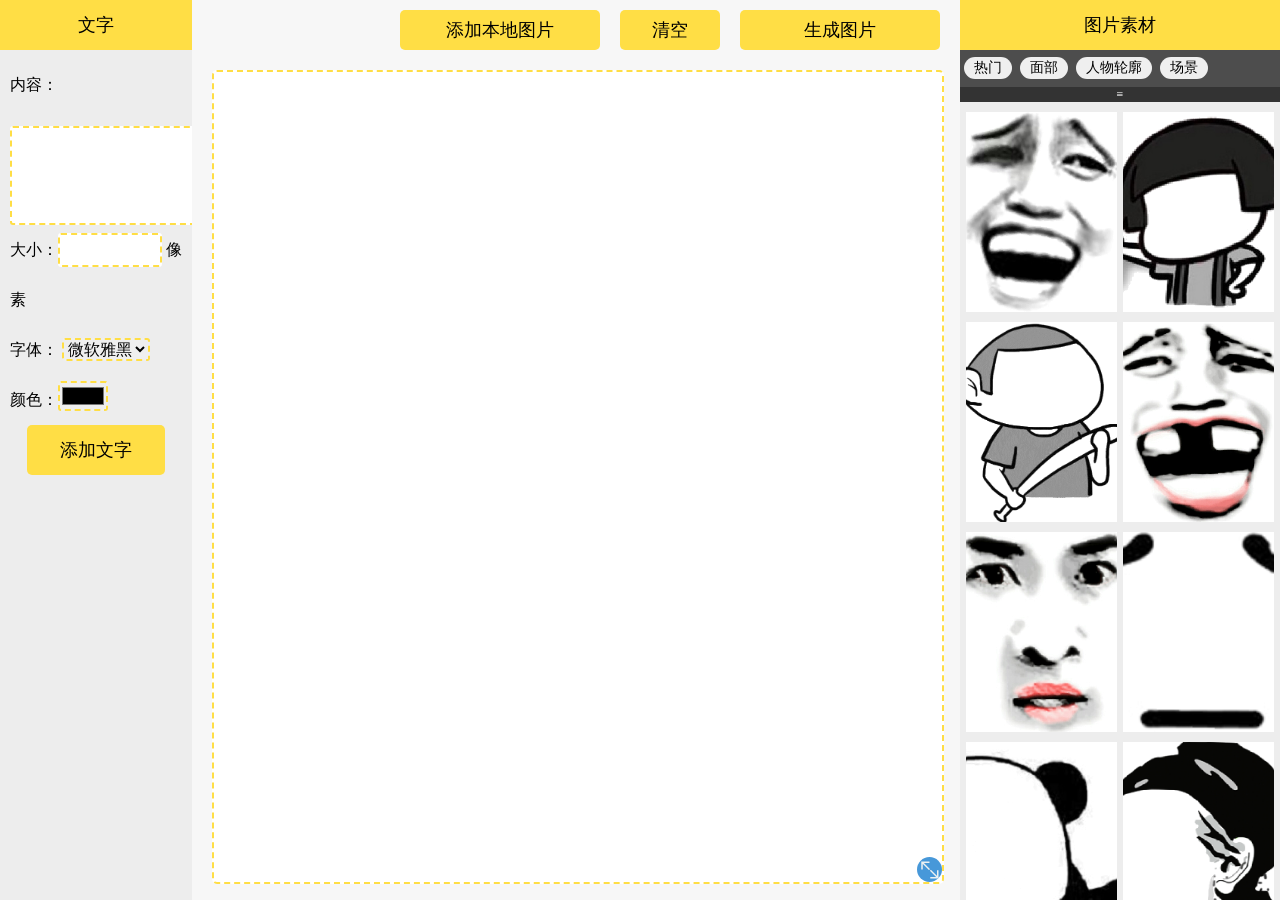
==== index.html @ b220a75a "Update index.html" ====
<!DOCTYPE html>
<html lang="en">
<head>
    <meta charset="UTF-8" />
    <meta name="baidu-site-verification" content="wVmLLH90un" />
    <meta name="baidu-site-verification" content="AYYwOWRLEw" />
    <title>表情工厂-在线制作表情金馆长暴走漫画表情包</title>

    <link rel="stylesheet" href="assets/css/main.css" type="text/css">
    <script>
        var _hmt = _hmt || [];
        (function() {
          var hm = document.createElement("script");
          hm.src = "//hm.baidu.com/hm.js?b38cd188ed34de5ad19c4f13f7c05e2f";
          var s = document.getElementsByTagName("script")[0]; 
          s.parentNode.insertBefore(hm, s);
         })();
    </script>
</head>
<body>
<div id="msk">
    <div class="tips">
        <p>
            右键复制图片去装X吧！
        </p>
    </div>
    <div class="box-btn close-btn" id="close-btn-msk">╳</div>
    <canvas id="picture"></canvas>
</div>
<div class="left">
    <div class="left-title">
        <span>文字</span>
    </div>
    <div class="left-content" id="a">
        <span>内容：</span><textarea rows="5"  id="font-content"></textarea><br/>
        <span>大小：</span><input type="number" id="font-size" min="0" max="999"/><span>&nbsp;像素</span><br/>
        <span>字体：</span>
            <select name="fontfamily" id="font-family">
                <option value="microsoft yahei">微软雅黑</option>
                <option value="songti">宋体</option>
                <option value="黑体">黑体</option>
                <option value="楷体">楷体</option>
             </select><br/>
        <span>颜色：</span><input type="color" id="font-color"/><br/>

        <div class="btn" id="addfont-btn">添加文字</div>
        

    </div>
</div>
<div class="center">
    <label for="addlocalimg" id="addlocalimg-btn" class="btn">添加本地图片</label>
    <input type="file" accept="*/*" id="addlocalimg"/>
    <div class="btn" id="clear-btn">清空</div>
    <div class="btn" id="drawing-btn">生成图片</div>
    <div class="panel">

    </div>
</div>
<div class="right">
    <div class="right-title">
        <span>图片素材</span>
    </div>
    <div id="tags">
        <div id="tagswrap">
            <span class="tag">热门</span>
            <span class="tag">面部</span>
            <span class="tag">人物轮廓</span>
            <span class="tag">场景</span>
            <span class="tag">小道具</span>
            <span class="tag">对话框</span>
            <span class="tag">边框</span>
            <span class="tag">金馆长</span>
            <span class="tag">尔康</span>
            <span class="tag">王尼玛</span>
        </div>
        <div id="moretag">≡</div>
    </div>
    <div id="img-list">
        <div class="loading"><img src="assets/img/icon/loading.gif" alt=""/><p>加载中...</p></div>
    </div>
</div>
<script data-main="assets/js/main" src="assets/plugins/require-2.1.11-min.js"></script>  
<script>window._bd_share_config={"common":{"bdSnsKey":{},"bdText":"","bdMini":"1","bdMiniList":["mshare","qzone","weixin","tsina","tieba","sqq","copy"],"bdPic":"","bdStyle":"1","bdSize":"24"},"slide":{"type":"slide","bdImg":"0","bdPos":"left","bdTop":"250"},"image":{"viewList":["tieba","sqq","tsina","qzone","weixin"],"viewText":"分享到：","viewSize":"24"}};with(document)0[(getElementsByTagName('head')[0]||body).appendChild(createElement('script')).src='http://bdimg.share.baidu.com/static/api/js/share.js?v=89860593.js?cdnversion='+~(-new Date()/36e5)];</script>
</body>
</html>
---- assets/css/main.css ----
*{margin: 0; padding: 0}

html{
    height: 100%;
}
body{
    position: relative;
    height: 100%;
    font-size: 0;
    font-family: 'microsoft yahei';
}

input,textarea,select{
    border-width: 2px;
    border-radius: 3px;
    border-color: #ffde45;
    border-style: dashed;
    font-size: 16px;
}
input{
    height: 30px;
}
textarea{
    vertical-align: text-top;
}

.btn{
    border-radius: 5px;
    background-color: #ffde45;
    font-size: 18px;
    text-align: center;
    cursor: pointer;
}
.btn:hover{
    background-color: #ffbb00;
}

#msk{
    width: 100%;
    height: 100%;
    background-color: rgba(0, 0, 0, 0.3);
    position : fixed;
    top: 50%;
    left: 50%;
    transform: translate(-50%, -50%);
    z-index: 999;
    display: none;
}
#msk.show{
    display: block;
}
#msk .tips{
    width: 400px;
    height: 50px;
    margin: 0 auto;
    background-color: #333333;
    color: #ffffff;
    font-size: 36px;
}
#msk .tips p{
    text-align: center;
    margin: 0 auto;
}
#msk #close-btn-msk{
    width: 40px;
    height: 40px;
    background-color: #ff563c;
    right: 10px;
    top: 10px;
    font-size: 36px;
    line-height: 40px;
    cursor: pointer;
}
#picture{
    background-color: #ffffff;
    position : fixed;
    top: 50%;
    left: 50%;
    transform: translate(-50%, -50%);
}
.loading{
    width: 150px;
    margin: 0 auto;
}
.loading p{
    font-size: 20px;
    text-align: center;
}

.left{
    width: 15%;
    height: 100%;
    float: left;
    vertical-align: top;
    background-color: #ededed;
}
.left-title,.right-title{
    width: 100%;
    height: 50px;
    background-color: #ffde45;
    color: #000000;
    font-size: 18px;
    text-align: center;
    line-height: 50px;
}
.left-content{
    margin: 10px;
    color: #000000;
    font-size: 16px;
    line-height: 50px;
}
#font-size{
    width: 100px;
}
#addfont-btn{
    width: 80%;
    height: 50px;
    margin: 0 auto;

}
.center{
    background-color: #f7f7f7;
    width: 60%;
    height: 100%;
    padding-top: 70px;
    padding-right: 20px;
    padding-left: 20px;
    padding-bottom: 20px;
    box-sizing: border-box;
    float: left;
    vertical-align: top;
    position: relative;
}
#addlocalimg{
    position: absolute;
    top: -99px;
}
#addlocalimg-btn{
    display: block;
    width: 200px;
    height: 40px;
    position: absolute;
    top: 10px;
    right: 360px;
    z-index: 99;
    line-height: 40px;
}
#clear-btn{
    width: 100px;
    height: 40px;
    position: absolute;
    top: 10px;
    right: 240px;
    z-index: 99;
    line-height: 40px;
}
#drawing-btn{
    width: 200px;
    height: 40px;
    line-height: 40px;
    position: absolute;
    top: 10px;
    right: 20px;
    z-index: 99;

}
.center .panel{
    width: 100%;
    height: 100%;
    margin: 0 auto;
    border:2px dashed #ffde45;
    border-radius: 5px;
    position: relative;
    overflow: hidden;
    background-color: #ffffff;

}
.panel .ui-resizable-se{
    width: 25px;
    height: 25px;
    border-radius: 50%;
    color: #fff;
    font-size: 24px;
    font-weight: bold;
    position: absolute;
    text-align: center;
    line-height: 25px;
    right: 0;
    bottom: 0;
    background: #4798d9 url("../img/icon/scale.png") no-repeat center;
}
.panel{
    user-select:none;
    -webkit-user-select: none;
    -moz-user-select: none;
}

.right{
    display: flex;
    box-orient:vertical;
    flex-direction:column;
    width: 25%;
    height: 100%;
    float: left;
    vertical-align: top;
    position: relative;
    background-color: #ededed;
}

#tagswrap{
    max-height: 31px;
    position: relative;
    overflow: hidden;
    background-color: #4d4d4d;
    padding: 3px 0;
    font-size: 0;
    transition: all 1s;
}
#tags:hover #tagswrap{
    max-height: 200px;
    overflow: auto;
    /*height: auto;*/
}
.tag{
    margin: 4px;
    padding: 2px 10px;
    font-size: 14px;
    display: inline-block;
    background-color: #efefef;
    border-radius: 11px;
    cursor: pointer;
    user-select:none;
    -webkit-user-select: none;
    -moz-user-select: none;
}
#moretag{
    width: 100%;
    /*position: absolute;*/
    /*bottom: 0;*/
    cursor: alias;
    text-align: center;
    color: #ffffff;
    font-size: 12px;
    background-color: #333333;
}
#img-list:after{
    /*去浮动*/
    content:"";
    display: block;
    height: 0;
    overflow: hidden;
    clear: both;
}
#img-list{
    padding-top: 10px;
    flex: 1;
    zoom: 1;
    overflow: auto;
    box-sizing: border-box;
}

.img-container{
    float: left;
    width: 47%;
    height: 200px;
    margin-left: 2%;
    margin-bottom: 10px;
    position: relative;
    overflow: hidden;
    background-color: #ffffff;
}
.img-container img{
    height: 100%;
    position: absolute;
    left: 50%;
    top: 50%;
    transform: translate(-50%, -50%);
    cursor: pointer;
}


/*图片盒子样式*/
.img-box {
    height: 300px;
    position: absolute;
    left: 100px;
    top: 100px;
}
.active-box{
    border: 1px darkblue dashed;
    cursor: move;
}

.active-box .box-btn,#close-btn-msk{
    width: 25px;
    height: 25px;
    border-radius: 50%;
    background-color: #49ff46;
    color: #fff;
    font-size: 24px;
    font-weight: bold;
    position: absolute;
    text-align: center;
    line-height: 25px;
}

.active-box .close-btn{
    background-color: #ff563c;
    left: -25px;
    top: -25px;
}
.active-box .close-btn:hover{
    background-color: #ff1a02;
    cursor: pointer;
}

.active-box .rotate-btn{
    background: #49ff46 url("../img/icon/rotatebtn.png") no-repeat center;
    right: -25px;
    top: -25px;
}
.active-box .rotate-btn:hover{
    background-color: #00e609;
    cursor: move;
}
/*jqueryUI 缩放把手*/
.img-box .ui-resizable-se{
    visibility: hidden;
}
.active-box .ui-resizable-se{
    width: 25px;
    height: 25px;
    border-radius: 50%;
    color: #fff;
    font-size: 24px;
    font-weight: bold;
    position: absolute;
    text-align: center;
    line-height: 25px;
    right: -25px;
    bottom: -25px;
    background: #4798d9 url("../img/icon/scale.png") no-repeat center;
    visibility: visible;
}
.active-box .ui-resizable-se:hover{
    background-color: #0054d9;
    cursor: se-resize;
}
.ui-resizable-e{
    width: 10px;
    height: 100%;
    position: absolute;
    right: 0;
    top: 0;
    cursor: e-resize;
}
.ui-resizable-s{
    width: 100%;
    height: 10px;
    position: absolute;
    right: 0;
    bottom: 0;
    cursor: s-resize;
}
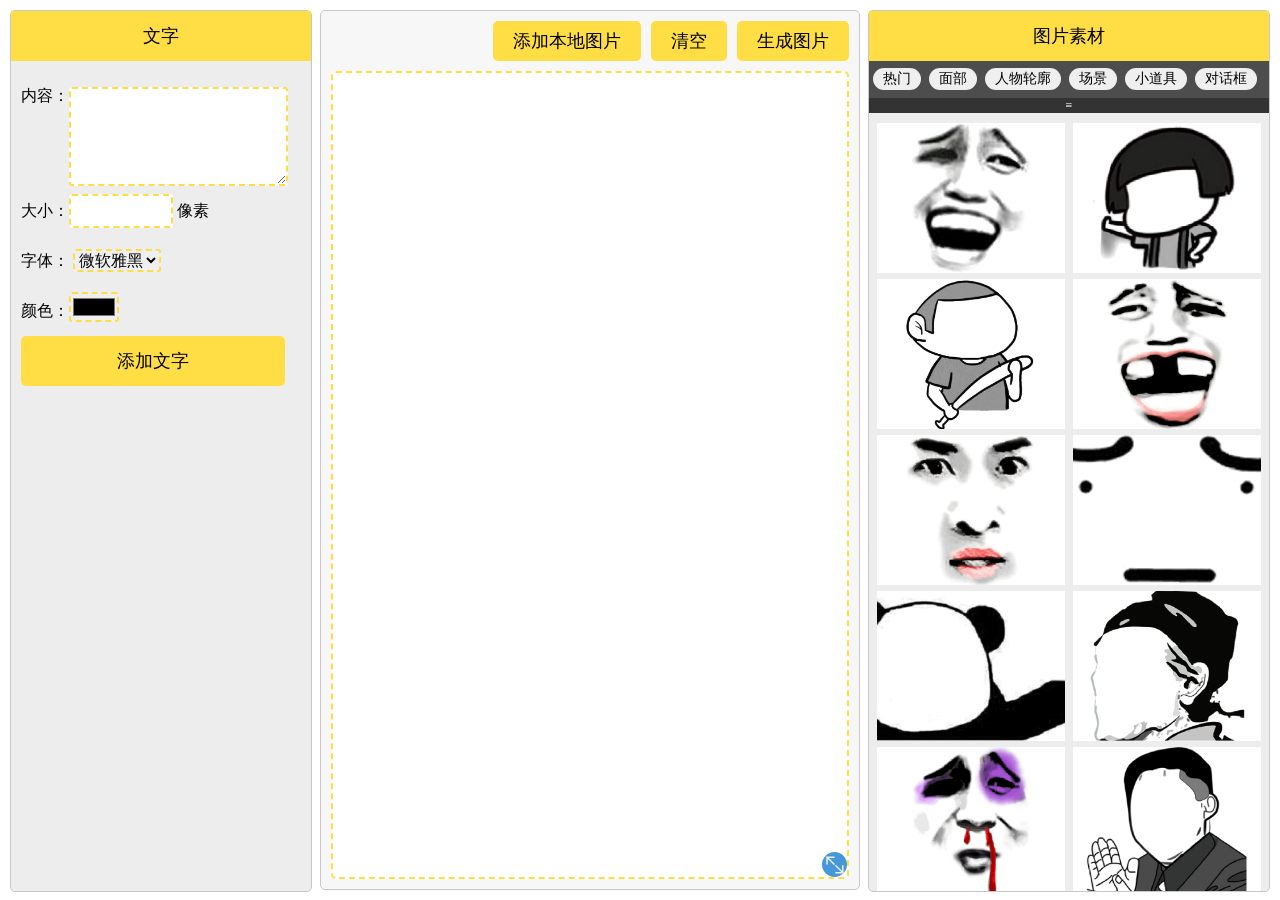
==== commit db9e65db: "优化UI" ====
--- a/index.html
+++ b/index.html
@@ -27,57 +27,61 @@
     <div class="box-btn close-btn" id="close-btn-msk">╳</div>
     <canvas id="picture"></canvas>
 </div>
-<div class="left">
-    <div class="left-title">
-        <span>文字</span>
-    </div>
-    <div class="left-content" id="a">
-        <span>内容：</span><textarea rows="5"  id="font-content"></textarea><br/>
-        <span>大小：</span><input type="number" id="font-size" min="0" max="999"/><span>&nbsp;像素</span><br/>
-        <span>字体：</span>
+<div class="wrap" id="container">
+    <div class="left moudle">
+        <div class="left-title">
+            <span>文字</span>
+        </div>
+        <div class="left-content" id="a">
+            <span>内容：</span><textarea rows="5"  id="font-content"></textarea><br/>
+            <span>大小：</span><input type="number" id="font-size" min="0" max="999"/><span>&nbsp;像素</span><br/>
+            <span>字体：</span>
             <select name="fontfamily" id="font-family">
                 <option value="microsoft yahei">微软雅黑</option>
                 <option value="songti">宋体</option>
                 <option value="黑体">黑体</option>
                 <option value="楷体">楷体</option>
-             </select><br/>
-        <span>颜色：</span><input type="color" id="font-color"/><br/>
+            </select><br/>
+            <span>颜色：</span><input type="color" id="font-color"/><br/>
 
-        <div class="btn" id="addfont-btn">添加文字</div>
-        
+            <div class="btn" id="addfont-btn">添加文字</div>
 
+
+        </div>
     </div>
-</div>
-<div class="center">
-    <label for="addlocalimg" id="addlocalimg-btn" class="btn">添加本地图片</label>
-    <input type="file" accept="*/*" id="addlocalimg"/>
-    <div class="btn" id="clear-btn">清空</div>
-    <div class="btn" id="drawing-btn">生成图片</div>
-    <div class="panel">
+    <div class="right moudle">
+        <div class="right-title">
+            <span>图片素材</span>
+        </div>
+        <div id="tags">
+            <div id="tagswrap">
+                <span class="tag">热门</span>
+                <span class="tag">面部</span>
+                <span class="tag">人物轮廓</span>
+                <span class="tag">场景</span>
+                <span class="tag">小道具</span>
+                <span class="tag">对话框</span>
+                <span class="tag">边框</span>
+                <span class="tag">金馆长</span>
+                <span class="tag">尔康</span>
+                <span class="tag">王尼玛</span>
+            </div>
+            <div id="moretag">≡</div>
+        </div>
+        <div id="img-list">
+            <div class="loading"><img src="assets/img/icon/loading.gif" alt=""/><p>加载中...</p></div>
+        </div>
+    </div>
+    <div class="center moudle">
+        <div id="btn-wrap">
+            <label for="addlocalimg" id="addlocalimg-btn" class="btn">添加本地图片</label>
+            <input type="file" accept="*/*" id="addlocalimg"/>
+            <div class="btn" id="clear-btn">清空</div>
+            <div class="btn" id="drawing-btn">生成图片</div>
+        </div>
+        <div class="panel">
 
-    </div>
-</div>
-<div class="right">
-    <div class="right-title">
-        <span>图片素材</span>
-    </div>
-    <div id="tags">
-        <div id="tagswrap">
-            <span class="tag">热门</span>
-            <span class="tag">面部</span>
-            <span class="tag">人物轮廓</span>
-            <span class="tag">场景</span>
-            <span class="tag">小道具</span>
-            <span class="tag">对话框</span>
-            <span class="tag">边框</span>
-            <span class="tag">金馆长</span>
-            <span class="tag">尔康</span>
-            <span class="tag">王尼玛</span>
         </div>
-        <div id="moretag">≡</div>
-    </div>
-    <div id="img-list">
-        <div class="loading"><img src="assets/img/icon/loading.gif" alt=""/><p>加载中...</p></div>
     </div>
 </div>
 <script data-main="assets/js/main" src="assets/plugins/require-2.1.11-min.js"></script>  
--- a/assets/css/main.css
+++ b/assets/css/main.css
@@ -25,7 +25,9 @@
 }
 
 .btn{
+    padding: 0 20px;
     border-radius: 5px;
+    display: inline-block;
     background-color: #ffde45;
     font-size: 18px;
     text-align: center;
@@ -33,6 +35,11 @@
 }
 .btn:hover{
     background-color: #ffbb00;
+}
+.moudle{
+    box-sizing: content-box;
+    border-radius: 5px;
+    border: 1px #c8c8c8 solid;
 }
 
 #msk{
@@ -86,12 +93,23 @@
     font-size: 20px;
     text-align: center;
 }
-
+#container{
+    padding: 10px;
+    height: 100%;
+    box-sizing: border-box;
+}
+/*#container:after{
+    /!*去浮动*!/
+    content:"";
+    display: block;
+    height: 0;
+    overflow: hidden;
+    clear: both;
+}*/
 .left{
-    width: 15%;
+    width: 300px;
     height: 100%;
     float: left;
-    vertical-align: top;
     background-color: #ededed;
 }
 .left-title,.right-title{
@@ -119,55 +137,46 @@
 
 }
 .center{
+    height: 100%;
+    margin: 0 410px 0 310px;
+    padding-top: 10px;
+    padding-right: 10px;
+    padding-bottom: 60px;
+    padding-left: 10px;
+    box-sizing: border-box;
+    position: relative;
     background-color: #f7f7f7;
-    width: 60%;
-    height: 100%;
-    padding-top: 70px;
-    padding-right: 20px;
-    padding-left: 20px;
-    padding-bottom: 20px;
-    box-sizing: border-box;
-    float: left;
-    vertical-align: top;
-    position: relative;
-}
-#addlocalimg{
-    position: absolute;
-    top: -99px;
-}
-#addlocalimg-btn{
-    display: block;
-    width: 200px;
-    height: 40px;
-    position: absolute;
-    top: 10px;
-    right: 360px;
-    z-index: 99;
-    line-height: 40px;
-}
-#clear-btn{
-    width: 100px;
-    height: 40px;
-    position: absolute;
-    top: 10px;
-    right: 240px;
-    z-index: 99;
-    line-height: 40px;
-}
-#drawing-btn{
-    width: 200px;
+}
+#btn-wrap{
+    position: absolute;
+    right: 10px;
+}
+#btn-wrap .btn{
+    margin-left: 10px;
     height: 40px;
     line-height: 40px;
-    position: absolute;
-    top: 10px;
-    right: 20px;
-    z-index: 99;
+}
+#addlocalimg{
+    position: absolute;
+    top: -99px;
+}
+#addlocalimg-btn{
+    
+}
+#clear-btn{
+
+}
+#drawing-btn{
 
 }
 .center .panel{
     width: 100%;
     height: 100%;
-    margin: 0 auto;
+    margin-top: 50px;
+    margin-right: auto;
+    margin-bottom: 0;
+    margin-left: auto;
+    box-sizing: border-box;
     border:2px dashed #ffde45;
     border-radius: 5px;
     position: relative;
@@ -199,11 +208,11 @@
     display: flex;
     box-orient:vertical;
     flex-direction:column;
-    width: 25%;
-    height: 100%;
-    float: left;
-    vertical-align: top;
-    position: relative;
+    width: 400px;
+    height: 100%;
+    float: right;
+    /*vertical-align: top;*/
+    /*position: relative;*/
     background-color: #ededed;
 }
 
@@ -262,9 +271,9 @@
 .img-container{
     float: left;
     width: 47%;
-    height: 200px;
+    height: 150px;
     margin-left: 2%;
-    margin-bottom: 10px;
+    margin-bottom: 6px;
     position: relative;
     overflow: hidden;
     background-color: #ffffff;
@@ -286,6 +295,7 @@
     left: 100px;
     top: 100px;
 }
+
 .active-box{
     border: 1px darkblue dashed;
     cursor: move;
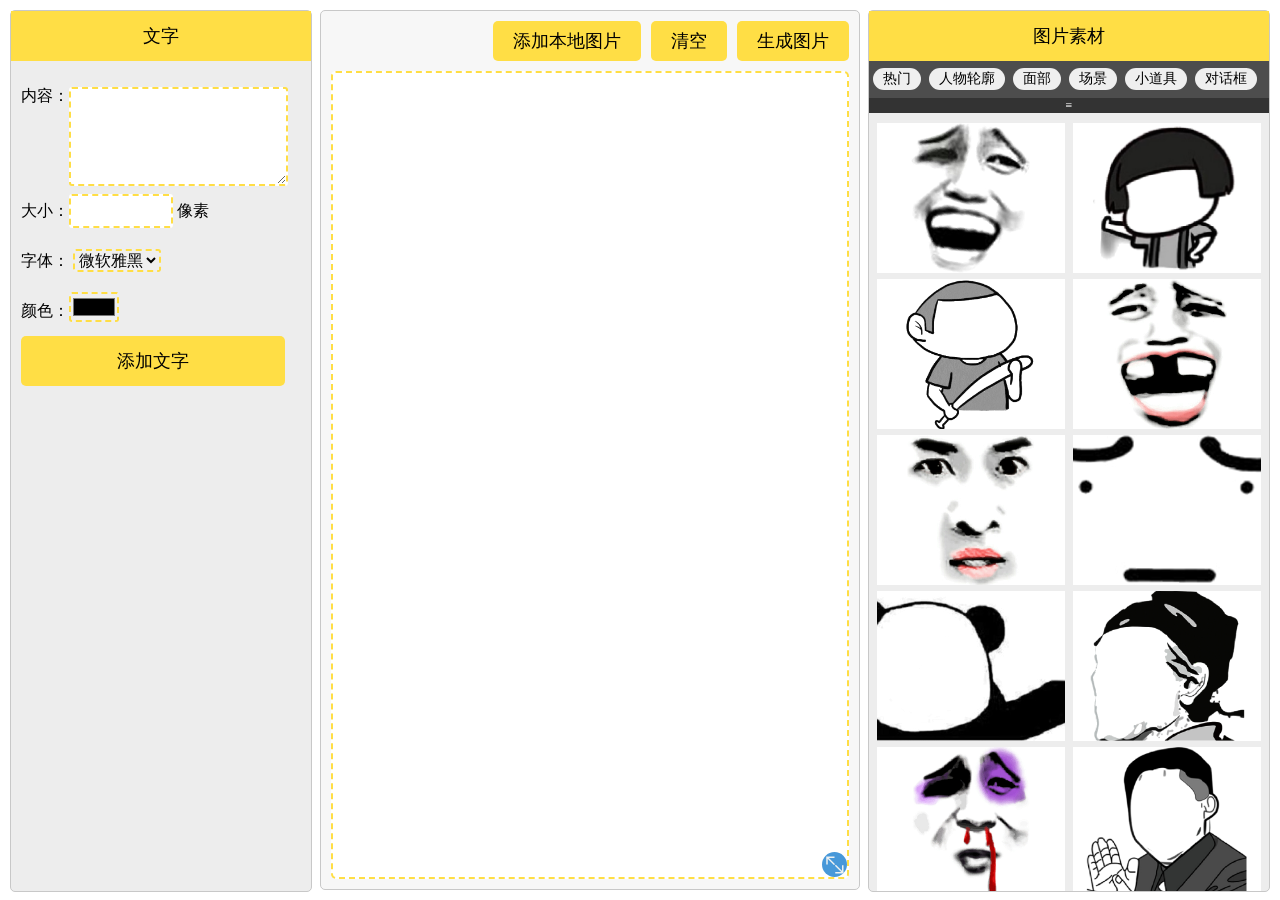
==== commit d8ff403c: "添加图片懒加载" ====
--- a/index.html
+++ b/index.html
@@ -56,12 +56,13 @@
         <div id="tags">
             <div id="tagswrap">
                 <span class="tag">热门</span>
+                <span class="tag">人物轮廓</span>
                 <span class="tag">面部</span>
-                <span class="tag">人物轮廓</span>
                 <span class="tag">场景</span>
                 <span class="tag">小道具</span>
                 <span class="tag">对话框</span>
                 <span class="tag">边框</span>
+                <span class="tag">证件</span>
                 <span class="tag">金馆长</span>
                 <span class="tag">尔康</span>
                 <span class="tag">王尼玛</span>
--- a/assets/css/main.css
+++ b/assets/css/main.css
@@ -161,7 +161,7 @@
     top: -99px;
 }
 #addlocalimg-btn{
-    
+
 }
 #clear-btn{
 
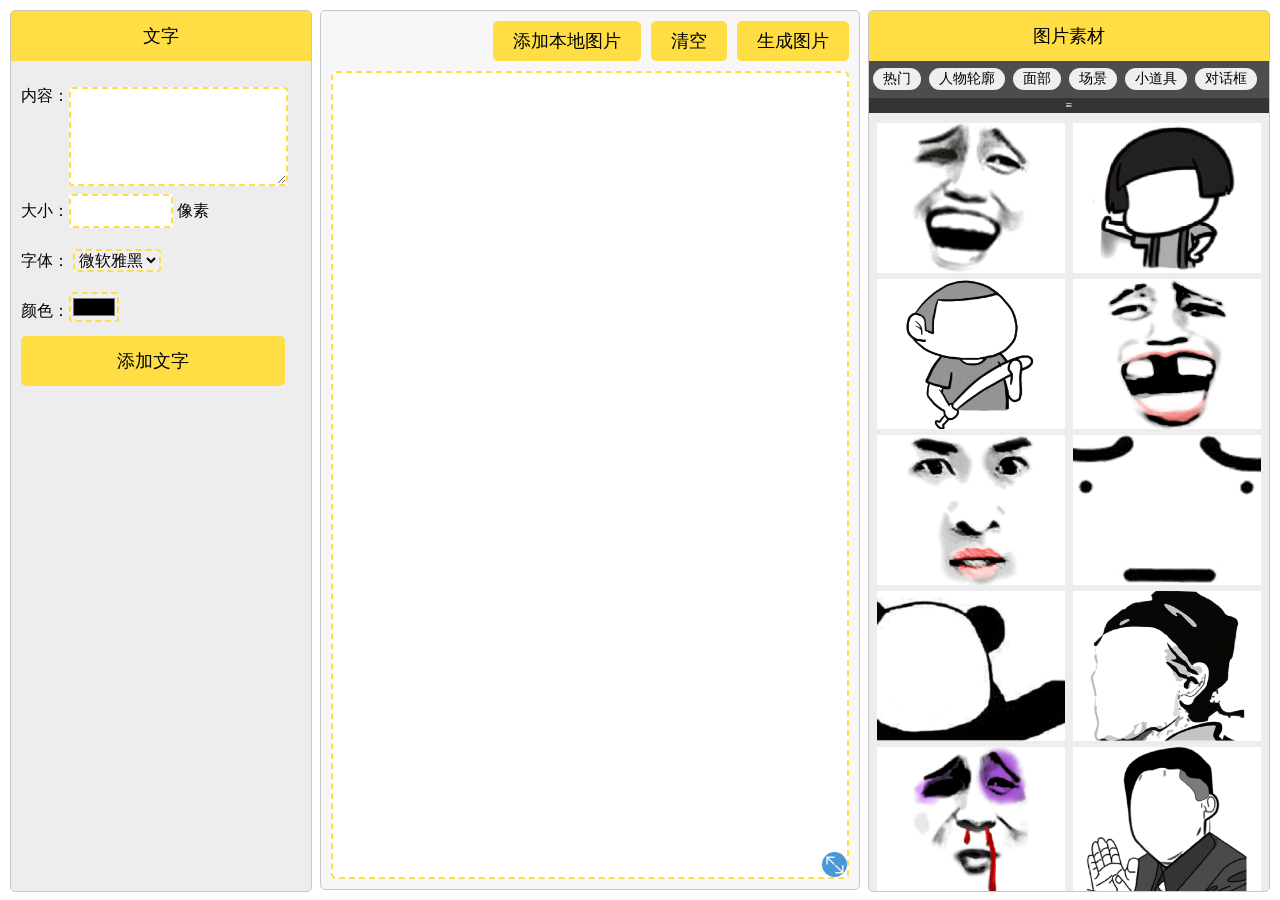
==== commit b9e26116: "移动端提示" ====
--- a/index.html
+++ b/index.html
@@ -18,15 +18,6 @@
     </script>
 </head>
 <body>
-<div id="msk">
-    <div class="tips">
-        <p>
-            右键复制图片去装X吧！
-        </p>
-    </div>
-    <div class="box-btn close-btn" id="close-btn-msk">╳</div>
-    <canvas id="picture"></canvas>
-</div>
 <div class="wrap" id="container">
     <div class="left moudle">
         <div class="left-title">
@@ -85,8 +76,20 @@
         </div>
     </div>
 </div>
+<div id="msk">
+    <div class="tips">
+        <p>
+            右键复制图片去装X吧！
+        </p>
+    </div>
+    <div class="box-btn close-btn" id="close-btn-msk">╳</div>
+    <canvas id="picture"></canvas>
+</div>
+<div id="mobile">
+    暂不支持移动端，请在电脑上访问！
+</div>
 <script data-main="assets/js/main" src="assets/plugins/require-2.1.11-min.js"></script>  
-<script>window._bd_share_config={"common":{"bdSnsKey":{},"bdText":"","bdMini":"1","bdMiniList":["mshare","qzone","weixin","tsina","tieba","sqq","copy"],"bdPic":"","bdStyle":"1","bdSize":"24"},"slide":{"type":"slide","bdImg":"0","bdPos":"left","bdTop":"250"},"image":{"viewList":["tieba","sqq","tsina","qzone","weixin"],"viewText":"分享到：","viewSize":"24"}};with(document)0[(getElementsByTagName('head')[0]||body).appendChild(createElement('script')).src='http://bdimg.share.baidu.com/static/api/js/share.js?v=89860593.js?cdnversion='+~(-new Date()/36e5)];</script>
+<script>window._bd_share_config={"common":{"bdSnsKey":{},"bdText":"","bdMini":"1","bdMiniList":["mshare","qzone","weixin","tsina","tieba","sqq","copy"],"bdPic":"","bdStyle":"1","bdSize":"24"},"slide":{"type":"slide","bdImg":"0","bdPos":"left","bdTop":"350"},"image":{"viewList":["tieba","sqq","tsina","qzone","weixin"],"viewText":"分享到：","viewSize":"24"}};with(document)0[(getElementsByTagName('head')[0]||body).appendChild(createElement('script')).src='http://bdimg.share.baidu.com/static/api/js/share.js?v=89860593.js?cdnversion='+~(-new Date()/36e5)];</script>
 </body>
 </html>
 
--- a/assets/css/main.css
+++ b/assets/css/main.css
@@ -42,7 +42,7 @@
     border: 1px #c8c8c8 solid;
 }
 
-#msk{
+#msk, #mobile{
     width: 100%;
     height: 100%;
     background-color: rgba(0, 0, 0, 0.3);
@@ -52,6 +52,16 @@
     transform: translate(-50%, -50%);
     z-index: 999;
     display: none;
+}
+@media screen and (max-width: 1200px) {
+    #mobile{
+        display: block;
+        font-size: 50px;
+        color: #fff;
+        font-weight: bold;
+        text-align: center;
+        line-height: 10;
+    }
 }
 #msk.show{
     display: block;
@@ -292,8 +302,8 @@
 .img-box {
     height: 300px;
     position: absolute;
-    left: 100px;
-    top: 100px;
+    left: 50px;
+    top: 50px;
 }
 
 .active-box{
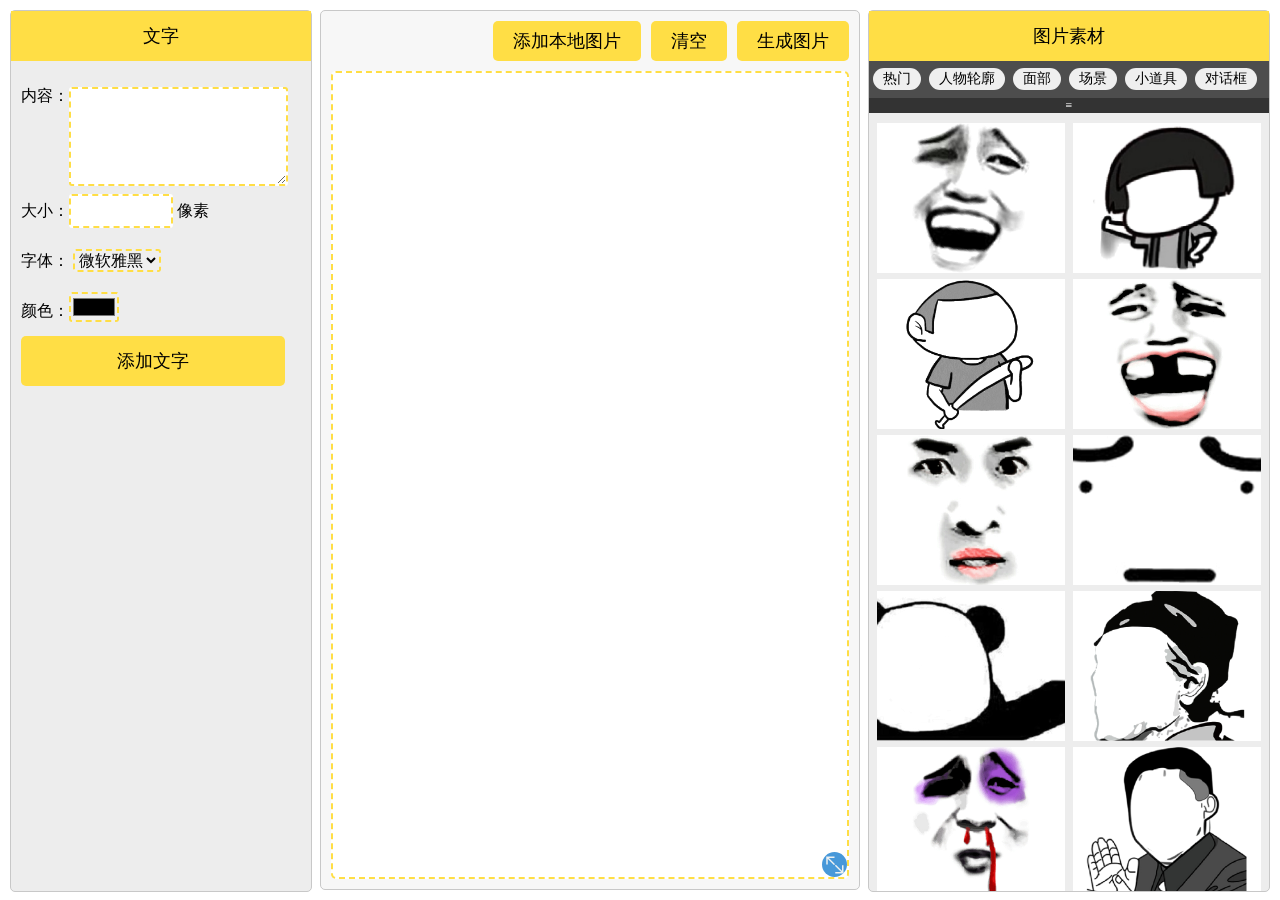
==== commit 1c3b1f3f: "添加素材" ====
--- a/index.html
+++ b/index.html
@@ -89,7 +89,7 @@
     暂不支持移动端，请在电脑上访问！
 </div>
 <script data-main="assets/js/main" src="assets/plugins/require-2.1.11-min.js"></script>  
-<script>window._bd_share_config={"common":{"bdSnsKey":{},"bdText":"","bdMini":"1","bdMiniList":["mshare","qzone","weixin","tsina","tieba","sqq","copy"],"bdPic":"","bdStyle":"1","bdSize":"24"},"slide":{"type":"slide","bdImg":"0","bdPos":"left","bdTop":"350"},"image":{"viewList":["tieba","sqq","tsina","qzone","weixin"],"viewText":"分享到：","viewSize":"24"}};with(document)0[(getElementsByTagName('head')[0]||body).appendChild(createElement('script')).src='http://bdimg.share.baidu.com/static/api/js/share.js?v=89860593.js?cdnversion='+~(-new Date()/36e5)];</script>
+<script>window._bd_share_config={"common":{"bdSnsKey":{},"bdText":"","bdMini":"1","bdMiniList":["mshare","qzone","weixin","tsina","tieba","sqq","copy"],"bdPic":"","bdStyle":"1","bdSize":"24"},"slide":{"type":"slide","bdImg":"0","bdPos":"right","bdTop":"350"},"image":{"viewList":["tieba","sqq","tsina","qzone","weixin"],"viewText":"分享到：","viewSize":"24"}};with(document)0[(getElementsByTagName('head')[0]||body).appendChild(createElement('script')).src='http://bdimg.share.baidu.com/static/api/js/share.js?v=89860593.js?cdnversion='+~(-new Date()/36e5)];</script>
 </body>
 </html>
 
--- a/assets/css/main.css
+++ b/assets/css/main.css
@@ -45,11 +45,10 @@
 #msk, #mobile{
     width: 100%;
     height: 100%;
-    background-color: rgba(0, 0, 0, 0.3);
+    background-color: rgba(0, 0, 0, 0.5);
     position : fixed;
-    top: 50%;
-    left: 50%;
-    transform: translate(-50%, -50%);
+    top: 0;
+    left: 0;
     z-index: 999;
     display: none;
 }
@@ -94,6 +93,10 @@
     top: 50%;
     left: 50%;
     transform: translate(-50%, -50%);
+    -ms-transform:translate(-50%, -50%); 	/* IE 9 */
+    -moz-transform:translate(-50%, -50%); 	/* Firefox */
+    -webkit-transform:translate(-50%, -50%);   /* Safari 和 Chrome */
+    -o-transform:translate(-50%, -50%); /* Opera */
 }
 .loading{
     width: 150px;
@@ -294,6 +297,10 @@
     left: 50%;
     top: 50%;
     transform: translate(-50%, -50%);
+    -ms-transform:translate(-50%, -50%); 	/* IE 9 */
+    -moz-transform:translate(-50%, -50%); 	/* Firefox */
+    -webkit-transform:translate(-50%, -50%);   /* Safari 和 Chrome */
+    -o-transform:translate(-50%, -50%); /* Opera */
     cursor: pointer;
 }
 
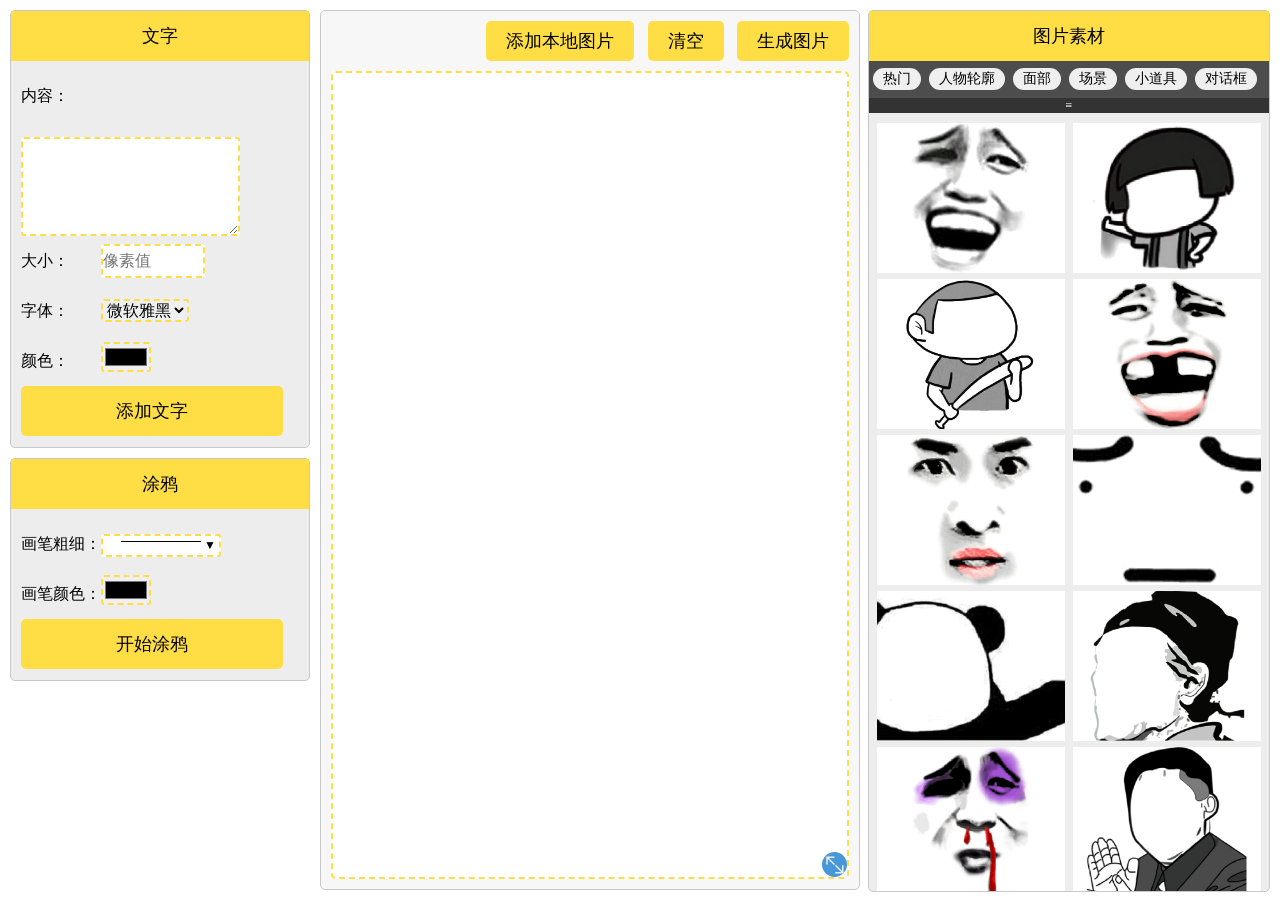
==== commit c4c4490a: "添加涂鸦功能" ====
--- a/index.html
+++ b/index.html
@@ -6,6 +6,7 @@
     <meta name="baidu-site-verification" content="AYYwOWRLEw" />
     <title>表情工厂-在线制作表情金馆长暴走漫画表情包</title>
 
+    <link rel="shortcut icon" type="image/x-icon" href="assets/img/icon/icon.ico" media="screen">
     <link rel="stylesheet" href="assets/css/main.css" type="text/css">
     <script>
         var _hmt = _hmt || [];
@@ -19,29 +20,84 @@
 </head>
 <body>
 <div class="wrap" id="container">
-    <div class="left moudle">
-        <div class="left-title">
-            <span>文字</span>
+    <div class="left">
+        <div class="words moudle">
+            <div class="words-title title">
+                <span>文字</span>
+            </div>
+            <div class="words-content">
+                <div class="table">
+                    <lable class="lable"><span>内容：</span></lable>
+                    <div class="cell">
+                        <textarea rows="5"  id="font-content"></textarea>
+                    </div>
+                </div>
+                <div class="table">
+                    <lable class="lable"><span>大小：</span></lable>
+                    <div class="cell">
+                        <input type="number" id="font-size" min="0" max="999" placeholder="像素值"/>
+                    </div>
+                </div>
+                <div class="table">
+                    <lable class="lable"><span>字体：</span></lable>
+                    <div class="cell">
+                        <select name="fontfamily" id="font-family">
+                            <option value="microsoft yahei">微软雅黑</option>
+                            <option value="songti">宋体</option>
+                            <option value="黑体">黑体</option>
+                            <option value="楷体">楷体</option>
+                        </select>
+                    </div>
+                </div>
+                <div class="table">
+                    <lable class="lable"><span>颜色：</span></lable>
+                    <div class="cell">
+                        <input type="color" id="font-color"/>
+                    </div>
+
+                </div>
+
+                <div class="btn" id="addfont-btn">添加文字</div>
+            </div>
         </div>
-        <div class="left-content" id="a">
-            <span>内容：</span><textarea rows="5"  id="font-content"></textarea><br/>
-            <span>大小：</span><input type="number" id="font-size" min="0" max="999"/><span>&nbsp;像素</span><br/>
-            <span>字体：</span>
-            <select name="fontfamily" id="font-family">
-                <option value="microsoft yahei">微软雅黑</option>
-                <option value="songti">宋体</option>
-                <option value="黑体">黑体</option>
-                <option value="楷体">楷体</option>
-            </select><br/>
-            <span>颜色：</span><input type="color" id="font-color"/><br/>
+        <div class="doodle moudle">
+            <div class="doodle-title title">
+                <span>涂鸦</span>
+            </div>
+            <div class="doodle-content">
+                <div class="table">
+                    <lable class="lable"><span>画笔粗细：</span></lable>
+                    <div class="cell">
+                        <ul id="bursh-weight-select">
+                            <li>
+                                <div  id="bursh-weight-selected">
+                                    <div class="bw bw1" data-w='1'></div><span>▼</span>
+                                </div>
+                                <ul id="bursh-weight-option">
+                                    <li><div class="bw bw1" data-w='1'></div></li>
+                                    <li><div class="bw bw5" data-w='5'></div></li>
+                                    <li><div class="bw bw10" data-w='10'></div></li>
+                                    <li><div class="bw bw20" data-w='20'></div></li>
+                                    <li><div class="bw bw40" data-w='40'></div></li>
+                                </ul>
+                            </li>
+                        </ul>
 
-            <div class="btn" id="addfont-btn">添加文字</div>
+                    </div>
+                </div>
+                <div class="table">
+                    <lable class="lable"><span>画笔颜色：</span></lable>
+                    <div class="cell">
+                        <input type="color" id="brush-color"/>
+                    </div>
+                </div>
 
-
+                <div class="btn" id="begindoodle-btn">开始涂鸦</div>
+            </div>
         </div>
     </div>
     <div class="right moudle">
-        <div class="right-title">
+        <div class="right-title title">
             <span>图片素材</span>
         </div>
         <div id="tags">
@@ -65,14 +121,20 @@
         </div>
     </div>
     <div class="center moudle">
-        <div id="btn-wrap">
+        <div id="btn-wrap" class="show">
             <label for="addlocalimg" id="addlocalimg-btn" class="btn">添加本地图片</label>
             <input type="file" accept="*/*" id="addlocalimg"/>
             <div class="btn" id="clear-btn">清空</div>
             <div class="btn" id="drawing-btn">生成图片</div>
         </div>
+        <div id="doodle-btn-wrap">
+            <div class="btn" id="undone-btn">撤销</div>
+            <div class="btn" id="over-btn">画完了</div>
+        </div>
         <div class="panel">
-
+            <canvas id="doodle-canvas" width="500" height="500">
+                你的浏览器不支持canvas！建议使用chrome、火狐等浏览器！
+            </canvas>
         </div>
     </div>
 </div>
--- a/assets/css/main.css
+++ b/assets/css/main.css
@@ -6,7 +6,7 @@
 body{
     position: relative;
     height: 100%;
-    font-size: 0;
+    font-size: 14px;
     font-family: 'microsoft yahei';
 }
 
@@ -23,6 +23,9 @@
 textarea{
     vertical-align: text-top;
 }
+li{
+    list-style: none;
+}
 
 .btn{
     padding: 0 20px;
@@ -32,6 +35,9 @@
     font-size: 18px;
     text-align: center;
     cursor: pointer;
+    user-select:none;
+    -webkit-user-select: none;
+    -moz-user-select: none;
 }
 .btn:hover{
     background-color: #ffbb00;
@@ -41,63 +47,32 @@
     border-radius: 5px;
     border: 1px #c8c8c8 solid;
 }
-
-#msk, #mobile{
+.title{
     width: 100%;
-    height: 100%;
-    background-color: rgba(0, 0, 0, 0.5);
-    position : fixed;
-    top: 0;
-    left: 0;
-    z-index: 999;
-    display: none;
-}
-@media screen and (max-width: 1200px) {
-    #mobile{
-        display: block;
-        font-size: 50px;
-        color: #fff;
-        font-weight: bold;
-        text-align: center;
-        line-height: 10;
-    }
-}
-#msk.show{
-    display: block;
-}
-#msk .tips{
-    width: 400px;
     height: 50px;
-    margin: 0 auto;
-    background-color: #333333;
-    color: #ffffff;
-    font-size: 36px;
-}
-#msk .tips p{
-    text-align: center;
-    margin: 0 auto;
-}
-#msk #close-btn-msk{
-    width: 40px;
-    height: 40px;
-    background-color: #ff563c;
-    right: 10px;
-    top: 10px;
-    font-size: 36px;
-    line-height: 40px;
-    cursor: pointer;
-}
-#picture{
-    background-color: #ffffff;
-    position : fixed;
-    top: 50%;
-    left: 50%;
-    transform: translate(-50%, -50%);
-    -ms-transform:translate(-50%, -50%); 	/* IE 9 */
-    -moz-transform:translate(-50%, -50%); 	/* Firefox */
-    -webkit-transform:translate(-50%, -50%);   /* Safari 和 Chrome */
-    -o-transform:translate(-50%, -50%); /* Opera */
-}
+    background-color: #ffde45;
+    color: #000000;
+    font-size: 18px;
+    text-align: center;
+    line-height: 50px;
+}
+.table{
+}
+.table:after {
+    display: table;
+    content: '';
+    clear: both;
+}
+.lable{
+    float: left;
+    width: 80px;
+}
+.cell{
+    display: table-cell;
+    width: 300px;
+}
+
+
 .loading{
     width: 150px;
     margin: 0 auto;
@@ -123,18 +98,13 @@
     width: 300px;
     height: 100%;
     float: left;
+    overflow: auto;
+}
+.left .words,.doodle{
     background-color: #ededed;
 }
-.left-title,.right-title{
-    width: 100%;
-    height: 50px;
-    background-color: #ffde45;
-    color: #000000;
-    font-size: 18px;
-    text-align: center;
-    line-height: 50px;
-}
-.left-content{
+
+.words-content, .doodle-content{
     margin: 10px;
     color: #000000;
     font-size: 16px;
@@ -143,12 +113,69 @@
 #font-size{
     width: 100px;
 }
-#addfont-btn{
+#addfont-btn, #begindoodle-btn{
     width: 80%;
     height: 50px;
     margin: 0 auto;
-
-}
+}
+.left .doodle{
+    margin-top: 10px;
+}
+#bursh-weight-select{
+    position: relative;
+    z-index: 99;
+    display: inline-block;
+    vertical-align: middle;
+}
+#bursh-weight-select ul{
+    display: none;
+    position: absolute;
+    width: 120px;
+    border: 1px solid #4798d9;
+    background-color: #ffffff;
+}
+#bursh-weight-select ul.show{
+    display: block;
+}
+#bursh-weight-selected{
+    width: 120px;
+    min-height: 23px;
+    padding: 5px 0;
+    box-sizing: border-box;
+    background-color: #ffffff;
+    border-width: 2px;
+    border-radius: 3px;
+    border-color: #ffde45;
+    border-style: dashed;
+    position: relative;
+}
+#bursh-weight-selected span{
+    line-height: 1em;
+    font-size: 12px;
+    position: absolute;
+    right: 3px;
+    top: 50%;
+    margin-top: -6px;
+    cursor: default;
+}
+#bursh-weight-select ul li{
+    width: 120px;
+    padding: 5px 0;
+}
+#bursh-weight-select ul li:hover{
+    background-color: #4798d9;
+}
+#bursh-weight-select .bw{
+    width: 80px;
+    margin: 0 auto;
+    background-color: #000000;
+}
+#bursh-weight-select .bw1{height: 1px}
+#bursh-weight-select .bw5{height: 5px}
+#bursh-weight-select .bw10{height: 10px}
+#bursh-weight-select .bw20{height: 20px}
+#bursh-weight-select .bw40{height: 40px}
+
 .center{
     height: 100%;
     margin: 0 410px 0 310px;
@@ -160,11 +187,16 @@
     position: relative;
     background-color: #f7f7f7;
 }
-#btn-wrap{
+#btn-wrap, #doodle-btn-wrap{
     position: absolute;
     right: 10px;
-}
-#btn-wrap .btn{
+    visibility: hidden;
+}
+#doodle-btn-wrap.show, #btn-wrap.show{
+    visibility: visible;
+}
+
+#btn-wrap .btn, #doodle-btn-wrap .btn{
     margin-left: 10px;
     height: 40px;
     line-height: 40px;
@@ -212,9 +244,20 @@
     background: #4798d9 url("../img/icon/scale.png") no-repeat center;
 }
 .panel{
+    position: relative;
     user-select:none;
     -webkit-user-select: none;
     -moz-user-select: none;
+}
+.panel #doodle-canvas{
+    display: none;
+    position: absolute;
+    z-index: 99;
+    cursor: crosshair;
+    box-sizing: border-box;
+}
+.panel #doodle-canvas.show{
+    display: block;
 }
 
 .right{
@@ -224,8 +267,6 @@
     width: 400px;
     height: 100%;
     float: right;
-    /*vertical-align: top;*/
-    /*position: relative;*/
     background-color: #ededed;
 }
 
@@ -241,7 +282,6 @@
 #tags:hover #tagswrap{
     max-height: 200px;
     overflow: auto;
-    /*height: auto;*/
 }
 .tag{
     margin: 4px;
@@ -257,8 +297,6 @@
 }
 #moretag{
     width: 100%;
-    /*position: absolute;*/
-    /*bottom: 0;*/
     cursor: alias;
     text-align: center;
     color: #ffffff;
@@ -304,6 +342,64 @@
     cursor: pointer;
 }
 
+/*遮罩层*/
+#msk, #mobile{
+    width: 100%;
+    height: 100%;
+    background-color: rgba(0, 0, 0, 0.5);
+    position : fixed;
+    top: 0;
+    left: 0;
+    z-index: 999;
+    display: none;
+}
+#msk.show{
+    display: block;
+}
+@media screen and (max-width: 1200px) {
+    #mobile{
+        display: block;
+        font-size: 50px;
+        color: #fff;
+        font-weight: bold;
+        text-align: center;
+        line-height: 10;
+    }
+}
+#msk .tips{
+    width: 400px;
+    height: 50px;
+    margin: 0 auto;
+    background-color: #333333;
+    color: #ffffff;
+    font-size: 36px;
+}
+#msk .tips p{
+    text-align: center;
+    margin: 0 auto;
+}
+#msk #close-btn-msk{
+    width: 40px;
+    height: 40px;
+    background-color: #ff563c;
+    right: 10px;
+    top: 10px;
+    font-size: 36px;
+    line-height: 40px;
+    cursor: pointer;
+}
+#picture{
+    background-color: #ffffff;
+    position : fixed;
+    top: 50%;
+    left: 50%;
+    transform: translate(-50%, -50%);
+    -ms-transform:translate(-50%, -50%); 	/* IE 9 */
+    -moz-transform:translate(-50%, -50%); 	/* Firefox */
+    -webkit-transform:translate(-50%, -50%);   /* Safari 和 Chrome */
+    -o-transform:translate(-50%, -50%); /* Opera */
+}
+
 
 /*图片盒子样式*/
 .img-box {
@@ -311,6 +407,7 @@
     position: absolute;
     left: 50px;
     top: 50px;
+    font-size: 0;
 }
 
 .active-box{
@@ -389,8 +486,3 @@
     bottom: 0;
     cursor: s-resize;
 }
-
-
-
-
-
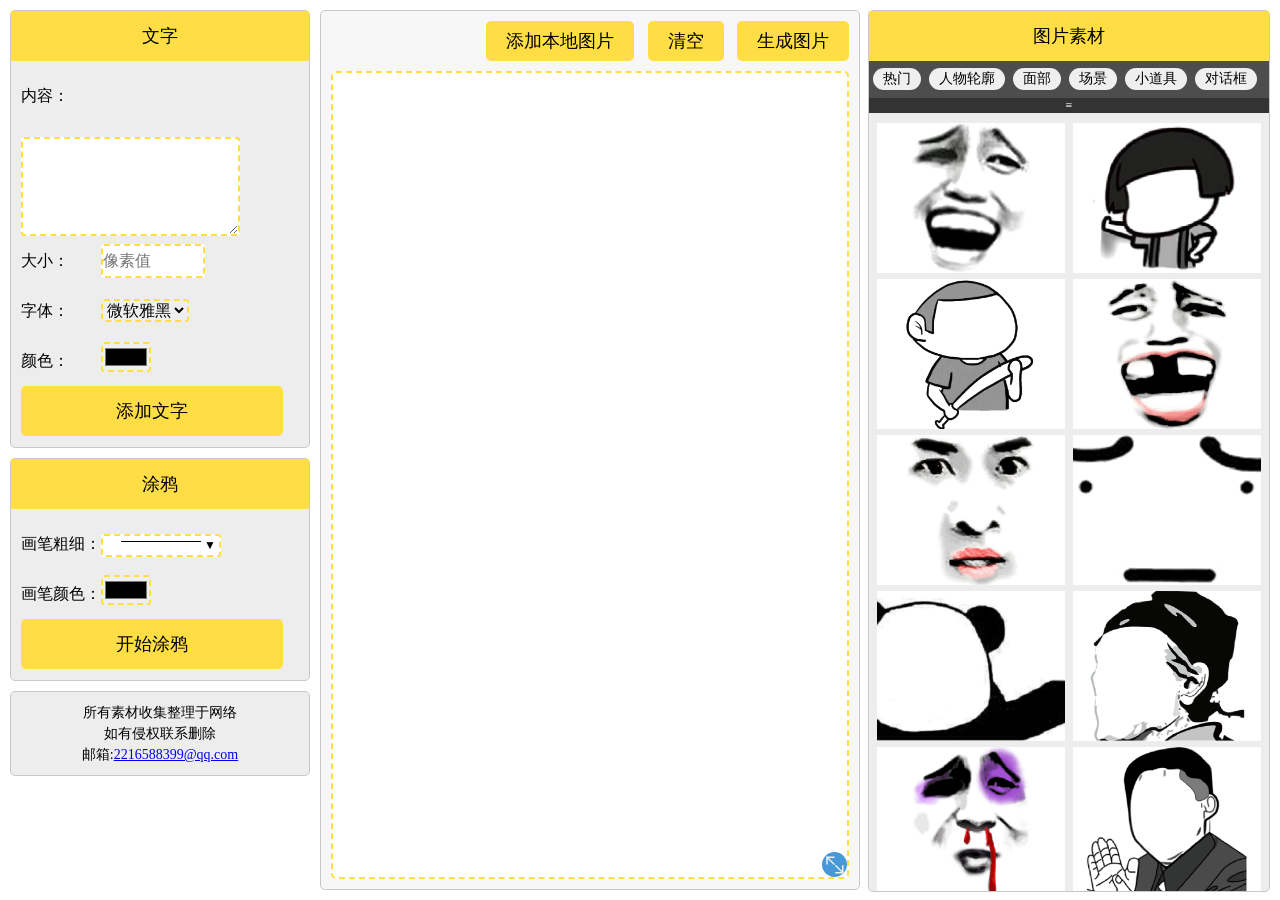
==== commit b2cf9b43: "优化" ====
--- a/index.html
+++ b/index.html
@@ -11,11 +11,11 @@
     <script>
         var _hmt = _hmt || [];
         (function() {
-          var hm = document.createElement("script");
-          hm.src = "//hm.baidu.com/hm.js?b38cd188ed34de5ad19c4f13f7c05e2f";
-          var s = document.getElementsByTagName("script")[0]; 
-          s.parentNode.insertBefore(hm, s);
-         })();
+            var hm = document.createElement("script");
+            hm.src = "//hm.baidu.com/hm.js?b38cd188ed34de5ad19c4f13f7c05e2f";
+            var s = document.getElementsByTagName("script")[0];
+            s.parentNode.insertBefore(hm, s);
+        })();
     </script>
 </head>
 <body>
@@ -95,6 +95,11 @@
                 <div class="btn" id="begindoodle-btn">开始涂鸦</div>
             </div>
         </div>
+        <div class="moudle" id="contact-info">
+            <p>所有素材收集整理于网络</p>
+            <p>如有侵权联系删除</p>
+            <p>邮箱:<a href="mailto:2216588399@qq.com">2216588399@qq.com</a> </p>
+        </div>
     </div>
     <div class="right moudle">
         <div class="right-title title">
@@ -150,7 +155,7 @@
 <div id="mobile">
     暂不支持移动端，请在电脑上访问！
 </div>
-<script data-main="assets/js/main" src="assets/plugins/require-2.1.11-min.js"></script>  
+<script data-main="assets/js/main" src="assets/plugins/require-2.1.11-min.js"></script>
 <script>window._bd_share_config={"common":{"bdSnsKey":{},"bdText":"","bdMini":"1","bdMiniList":["mshare","qzone","weixin","tsina","tieba","sqq","copy"],"bdPic":"","bdStyle":"1","bdSize":"24"},"slide":{"type":"slide","bdImg":"0","bdPos":"right","bdTop":"350"},"image":{"viewList":["tieba","sqq","tsina","qzone","weixin"],"viewText":"分享到：","viewSize":"24"}};with(document)0[(getElementsByTagName('head')[0]||body).appendChild(createElement('script')).src='http://bdimg.share.baidu.com/static/api/js/share.js?v=89860593.js?cdnversion='+~(-new Date()/36e5)];</script>
 </body>
 </html>
--- a/assets/css/main.css
+++ b/assets/css/main.css
@@ -6,6 +6,7 @@
 body{
     position: relative;
     height: 100%;
+    min-width: 1200px;
     font-size: 14px;
     font-family: 'microsoft yahei';
 }
@@ -36,6 +37,7 @@
     text-align: center;
     cursor: pointer;
     user-select:none;
+    -ms-user-select:none;
     -webkit-user-select: none;
     -moz-user-select: none;
 }
@@ -175,6 +177,13 @@
 #bursh-weight-select .bw10{height: 10px}
 #bursh-weight-select .bw20{height: 20px}
 #bursh-weight-select .bw40{height: 40px}
+#contact-info{
+    margin-top: 10px;
+    padding: 10px;
+    background-color: #ededed;
+    line-height: 1.5em;
+    text-align: center;
+}
 
 .center{
     height: 100%;
@@ -246,8 +255,12 @@
 .panel{
     position: relative;
     user-select:none;
+    -ms-user-select:none;
     -webkit-user-select: none;
     -moz-user-select: none;
+/*    background-image: linear-gradient(to bottom, transparent 19px, #eee 19px , #eee 20px, transparent 20px, transparent 39px, #eee 39px , #eee 40px, transparent 40px, transparent 59px, #ddd 59px , #ddd 60px),
+    linear-gradient(to right,  transparent 19px, #eee 19px , #eee 20px, transparent 20px, transparent 39px, #eee 39px , #eee 40px, transparent 40px, transparent 59px, #ddd 59px , #ddd 60px);
+    background-size: 60px 60px;*/
 }
 .panel #doodle-canvas{
     display: none;
@@ -292,6 +305,7 @@
     border-radius: 11px;
     cursor: pointer;
     user-select:none;
+    -ms-user-select:none;
     -webkit-user-select: none;
     -moz-user-select: none;
 }
@@ -403,11 +417,17 @@
 
 /*图片盒子样式*/
 .img-box {
-    height: 300px;
     position: absolute;
     left: 50px;
     top: 50px;
     font-size: 0;
+}
+
+.img-box img{
+    transition: transform 0.5s;
+}
+.img-box img.flip{
+    transform: rotateY(180deg);
 }
 
 .active-box{
@@ -447,6 +467,15 @@
     background-color: #00e609;
     cursor: move;
 }
+.active-box .flip-btn{
+    background: #333333 url("../img/icon/flip.png") no-repeat center;
+    left: -25px;
+    bottom: -25px;
+}
+.active-box .flip-btn:hover{
+    background-color: #0e0e0e;
+    cursor: pointer;
+}
 /*jqueryUI 缩放把手*/
 .img-box .ui-resizable-se{
     visibility: hidden;
